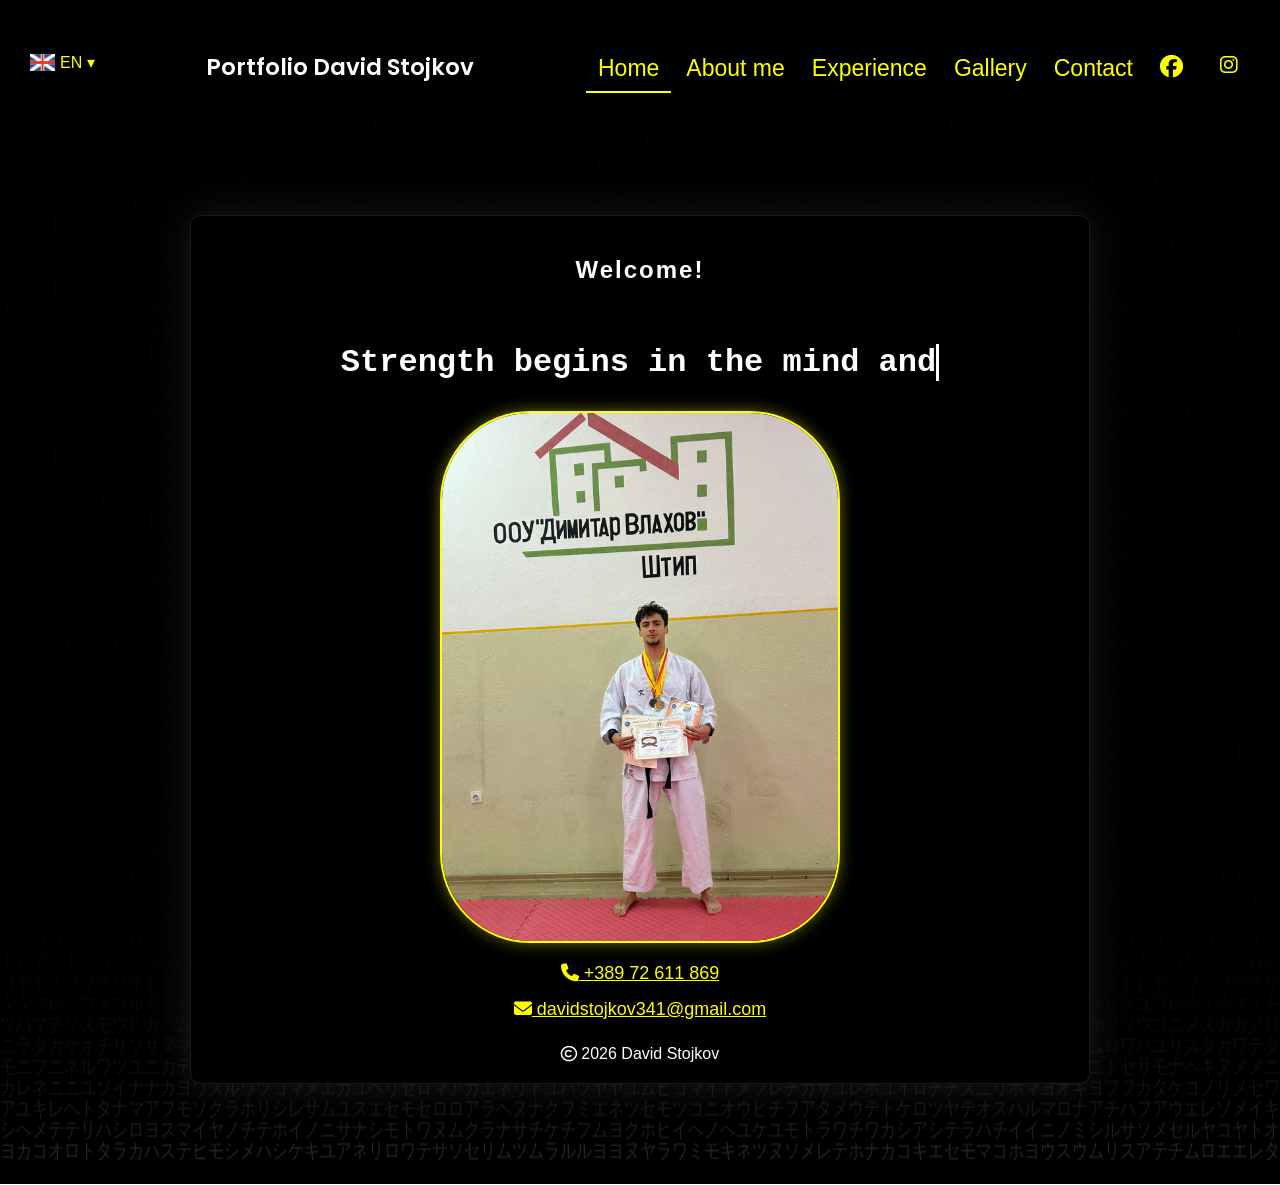
==== masum_portofilio_en.html @ 4ecfb50c "Add files via upload" ====
﻿<html>
<head>
    <meta charset="UTF-8">
    <meta name="viewport" content="width=device-width, initial-scale=1.0">
    <link href="https://fonts.googleapis.com/css2?family=Poppins:wght@400;600&display=swap" rel="stylesheet">
   
 
    <link rel="stylesheet" href="https://cdnjs.cloudflare.com/ajax/libs/font-awesome/6.5.0/css/all.min.css">

    <title>Portfolio David Stojkov</title>
    <link rel="icon" type="image/png" href="logo.png">

</head>
<body class="loading">
    <canvas id="matrix"></canvas>
    <div class="bg_kanji">武</div>
    <header class="main_header">
        <div style="display:flex; justify-content:space-between; width:100%;">
            <div class="hamburger" onclick="toggleMenu()">
                ☰
            </div>

            <div class="jazici_menu">

                <div class="jazici_button">
                    <img src="england.png" width="25"> EN ▾
                </div>

                <div class="jazici_lista">
                    <a href="masum_portofilio.html#"><img src="makedonija.png" width="20"> MK  </a>
                    <a href="masum_portofilio_sq.html#"><img src="albania.png" width="20"> SQ </a>
                    <a href="masum_portofilio_de.html#"><img src="germany.png" width="20"> DE </a>
                </div>

            </div>
            <div style="margin-top:25px">
                <span class="logo_tekst">Portfolio David Stojkov</span>
            </div>

            <div>
                <nav class="kopcinja_menu" id="kopcinja_menu">
                    <a href="#" class="active" onclick="openPregled('tab1',this)">Home</a>
                    <a href="#" onclick="openPregled('about_c', this)">About me</a>
                    <a href="#" onclick="openPregled('godina1', this)">Experience</a>
                    <a href="#" onclick="openPregled('galerija', this)">Gallery</a>
                    <a href="#" onclick="openPregled('raspored1', this)">Contact</a>
                    <a href="https://www.facebook.com/profile.php?id=61580486207090" target="_blank" class="fa-brands fa-facebook"><b></b></a>
                    <a href="https://www.instagram.com/stojkow_d/" target="_blank" class="fa-brands fa-instagram"></a>
                </nav>
            </div>

        </div>





    </header>



    <div id="tab1" class="tab_content active">

        <section class="box_pocetna">
            <h1 class="box_logo_tekst">Welcome!</h1>
            <h1 id="typing_text"></h1>
            <p style=" " align="center"><img src="David.jpg" width="400" , height="300" style="border-radius:90px; border-style: solid; border-color: yellow;" /></p>


            <div class="kontakt_icons">

                <a href="tel:+38972611869">
                    <i class="fa-solid fa-phone"></i> +389 72 611 869
                </a>

                <a href="mailto:davidstojkov341@email.com">
                    <i class="fa-solid fa-envelope"></i> davidstojkov341@gmail.com
                </a>

                <p class="copy">
                    <i class="fa-regular fa-copyright"></i> 2026 David Stojkov
                </p>

            </div>

        </section>

    </div>


    <div id="about_c" class="tab_content" style="color:white">

        <div class="about_container">

            <!-- ЛЕВА СТРАНА -->
            <div class="about_left">

                <h2>About me</h2>
                <p>
                    I am David Stojkov, born in mid-2008. From an early age I have been involved in sports,
                    and at the age of 10 I replaced the football field with the tatami, and the jersey with a gi.
                    Since then, my passion for karate as a martial art has been a part of my everyday life.


                </p>

                <h2>Future goals</h2>
                <p>
                    In the future, I see myself as an even better coach, whose goal is to pass knowledge
                    to younger generations.
                </p>


                <a href="cv_david_stojkov_en.pdf.docx" download class="cv_button">
                    📄 Download CV
                </a>



            </div>

            <!-- ДЕСНА СТРАНА -->
            <div class="about_right">

                <div class="about_box">
                    <h3>Characteristics</h3>
                    <ul>
                        <li>Disciplined</li>
                        <li>Persistent</li>
                        <li>Leader</li>
                        <li>Dedicated</li>
                        <li>Loyal</li>
                        <li>Polite</li>
                        <li>Ambitious</li>
                        <li>Team Player</li>
                    </ul>
                </div>

                <div class="about_box">
                    <h3>Skills</h3>
                    <ul>
                        <li>Karate Training</li>
                        <li>Working with Children</li>
                        <li>Physical Conditioning</li>
                    </ul>
                </div>

                <div class="about_box">
                    <h3>Languages</h3>
                    <ul>
                        <li>Macedonian</li>
                        <li>English</li>
                        <li>German</li>
                        <li>Croatian</li>
                    </ul>
                </div>

            </div>

        </div>




    </div>






    <div id="godina1" class="tab_content" style="color:white">

        <h1 class="experience_title"> Experience</h1>

        <div class="karate_info">
            <h2>Karate as a Martial Art</h2>
            <p>
                Karate (Jap. 空手 - "empty hand") is a Japanese martial art that uses all parts of the body for self-defense.
                It originated in the 16th century on the island of Okinawa.
                Karate offers many physical and mental benefits, improving discipline, confidence,
                fitness, and concentration. It also develops flexibility, strength, and coordination,
                while teaching respect, patience, and calmness under pressure.
            </p>
        </div>


        <div class="experience_container">

            <!-- 1 -->
            <!-- 2 -->
            <div class="exp_card" onclick="openLightbox('europe.jpg')">
                <img src="europe.jpg">
                <h3>European Championship</h3>
                <p>
                    In 2024, I participated in the European Karate Championship held in Zadar, Croatia.
                    I competed in kumite (fighting) in the cadet -70kg category and achieved 5th place.


                </p>
            </div>

            <!-- 3 -->
            <div class="exp_card" onclick="openLightbox('balkan.jpg')">
                <img src="balkan.jpg">
                <h3>Balkan Championship</h3>
                <p>
                    The Balkan Karate Championship 2023 for cadets, juniors and U21 was held in Ljubljana, Slovenia.
                    I competed in kumite in the cadet -65kg category and achieved 4th place.

                </p>
            </div>

            <!-- 4 -->
            <div class="exp_card" onclick="openLightbox('belt.jpg')">
                <img src="belt.jpg">
                <h3>Belt Promotion</h3>
                <p>
                    Karate belts (obi) represent rank and skill level, progressing from white to black belt.
                    By the age of 14, I achieved a brown belt. The minimum age for a black belt is 18,
                    and I am actively working towards achieving it.
                </p>
            </div>


            <div class="exp_card" onclick="openLightbox('national.jpg')">
                <img src="national.jpg">
                <h3>National Championship</h3>
                <p>
                    I became national champion twice in a row in Macedonia, which allowed me to participate
                    in Balkan and European championships.
                </p>
            </div>

            <div class="exp_card" onclick="openLightbox('tournament.jpg')">
                <img src="tournament.jpg">
                <h3>Karate Tournaments</h3>
                <p>
                    I have participated in many national and international tournaments where I achieved excellent results.
                </p>
            </div>

            <div class="exp_card" onclick="openLightbox('coach.jpg')">
                <img src="coach.jpg">
                <h3>Coaching</h3>
                <p>
                    As a young coach, I can proudly say that my students have achieved success in many national
                    and international competitions.
                </p>
            </div>

        </div>






    </div>

    <div id="galerija" class="tab_content" style="color:white">

        <h1 class="gallery_title">Gallery</h1>
        <p class="gallery_text">
            These are moments from my karate journey with my club.
            Photos from competitions, training sessions, and events where we gained experience,
            friendships, and success.
        </p>

        <div class="art_frame">

            <img src="g1.jpg" onclick="openLightbox(this.src)">
            <img src="g2.jpg" onclick="openLightbox(this.src)">
            <img src="g3.jpg" onclick="openLightbox(this.src)">
            <img src="g4.jpg" onclick="openLightbox(this.src)">
            <img src="g5.jpg" onclick="openLightbox(this.src)">
            <img src="g6.jpg" onclick="openLightbox(this.src)">
            <img src="g7.jpg" onclick="openLightbox(this.src)">
            <img src="g8.jpg" onclick="openLightbox(this.src)">
            <img src="g9.jpg" onclick="openLightbox(this.src)">
            <img src="g10.jpg" onclick="openLightbox(this.src)">
            <img src="g11.jpg" onclick="openLightbox(this.src)">
            <img src="g12.jpg" onclick="openLightbox(this.src)">

        </div>

    </div>




    <div id="raspored1" class="tab_content" style="color:white">
        <div class="contact_container">

            <!-- ЛЕВО: МАПА -->
            <div class="contact_left">
                <iframe src="https://www.google.com/maps?q=Sport+Hall+Jordan+Mijalkov+Stip&output=embed"
                        loading="lazy">
                </iframe>
            </div>

            <!-- ДЕСНО: ИНФО + ФОРМА -->
            <div class="contact_right">

                <h2>Contact Me</h2>

                <p><b>Phone:</b> 072 611 869</p>
                <p><b>Email:</b> davidstojkov341@gmail.com</p>
                <p><b>Location</b> Stip, Macedonia</p>

                <div class="socials">
                    <a href="https://www.facebook.com/profile.php?id=61580486207090" target="_blank"><i class="fa-brands fa-facebook"></i></a>
                    <a href="https://www.instagram.com/stojkow_d/" target="_blank"><i class="fa-brands fa-instagram"></i></a>
                </div>

                <form class="contact_form">
                    <input type="text" placeholder="Name" required>
                    <input type="email" placeholder="Email" required>
                    <input type="text" placeholder="Subject">
                    <textarea placeholder="Message"></textarea>

                    <button type="submit">Send</button>
                </form>

            </div>

        </div>
    </div>





    <script>

        function toggleMenu() {
            var menu = document.getElementById("kopcinja_menu");

            if (menu.style.display === "flex") {
                menu.style.display = "none";
            } else {
                menu.style.display = "flex";
            }
        }






        const canvas = document.getElementById("matrix");
        const ctx = canvas.getContext("2d");

        canvas.width = window.innerWidth;
        canvas.height = window.innerHeight;

        const letters = "アイウエオカキクケコサシスセソタチツテトナニヌネノハヒフヘホマミムメモヤユヨラリルレロワ";
        const lettersArray = letters.split("");

        const fontSize = 16;
        const columns = canvas.width / fontSize;

        const drops = [];

        for (let x = 0; x < columns; x++) {
            drops[x] = 1;
        }

        function draw() {

            ctx.fillStyle = "rgba(0,0,0,0.2)";
            ctx.fillRect(0, 0, canvas.width, canvas.height);

            ctx.fillStyle = "rgba(255,255,255,0.15)";
            ctx.font = fontSize + "px monospace";

            for (let i = 0; i < drops.length; i++) {

                const text = lettersArray[Math.floor(Math.random() * lettersArray.length)];

                ctx.fillText(text, i * fontSize, drops[i] * fontSize);

                if (drops[i] * fontSize > canvas.height && Math.random() > 0.975)
                    drops[i] = 0;

                drops[i]++;

            }

        }

        setInterval(draw, 33);




        const text = "Strength begins in the mind and is proven through actions.";
        let i = 0;

        function typing() {
            if (i < text.length) {
                document.getElementById("typing_text").innerHTML += text.charAt(i);
                i++;
                setTimeout(typing, 50); // брзина
            }
        }

        typing();








        function openPregled(pregledId, el) {

            // скриј сите табови
            let tabs = document.querySelectorAll(".tab_content");
            tabs.forEach(tab => {
                tab.classList.remove("active");
            });

            // покажи избран
            document.getElementById(pregledId).classList.add("active");

            // тргни active од сите копчиња
            let links = document.querySelectorAll(".kopcinja_menu a");
            links.forEach(link => link.classList.remove("active"));

            // стави active на кликнато
            el.classList.add("active");


            // 🔥 НОВО: затвори hamburger после клик
            let menu = document.getElementById("kopcinja_menu");
            if (window.innerWidth <= 1024) {
                menu.style.display = "none";
            }
        }


        window.addEventListener("load", () => {
            document.body.classList.remove("loading");
            document.body.classList.add("loaded");
        });




        function openLightbox(src) {
            document.getElementById("lightbox").style.display = "flex";
            document.getElementById("lightbox_img").src = src;
        }

        function closeLightbox() {
            document.getElementById("lightbox").style.display = "none";
        }


    </script>








    <style>

        /* ===== Global reset ===== */
        * {
            margin: 0;
            padding: 0;
            box-sizing: border-box;
        }

        body {
            font-family: Arial, Helvetica, sans-serif;
            overflow-x: hidden;
            opacity: 0;
            transform: translateY(10px);
            filter: blur(5px);
            transition: all 0.6s ease;
        }


            body.loaded {
                opacity: 1;
                transform: translateY(0);
                filter: blur(0);
            }


        #matrix {
            position: fixed;
            top: 0;
            left: 0;
            width: 100%;
            height: 100%;
            background: black;
            z-index: -1;
        }

        /* ===== Header ===== */
        .main_header {
            display: flex;
            justify-content: space-between;
            align-items: center;
            background-color: black;
            padding: 25px 30px;
            color: white;
            position: relative;
            font-size: 18px;
            position: sticky;
            top: 0;
            z-index: 1000;
            backdrop-filter: blur(5px);
        }



        .jazici_menu {
            position: relative;
            display: inline-block;
            font-size: 23px;
            margin-top: 28px;
        }

        .jazici_button {
            color: yellow;
            cursor: pointer;
            font-size: 16px; /* 🔽 намалено */
            display: flex;
            align-items: center;
            gap: 5px;
        }

        .jazici_lista {
            display: none;
            position: absolute;
            background: black;
            min-width: 150px;
        }

            .jazici_lista a {
                display: block;
                padding: 8px;
                color: white;
                text-decoration: none;
                font-size: 14px;
            }

        .jazici_menu:hover .jazici_lista {
            display: block;
        }





        /* ===== Logo text ===== */
        .logo_tekst {
            font-weight: 600;
            color: white;
            font-size: 23px;
            font-family: 'Poppins', sans-serif;
        }

        /* ===== Navigation buttons ===== */
        .kopcinja_menu {
            display: flex;
            gap: 3px;
            margin-top: 22px;
            font-size: 23px;
        }

            .kopcinja_menu a {
                color: yellow;
                text-decoration: none;
                padding: 8px 11px;
                position: relative;
            }



                /* hover */
                .kopcinja_menu a:hover::after {
                    width: 100%;
                }

                /* активен таб */
                .kopcinja_menu a.active::after {
                    width: 100%;
                }

        .fa-instagram {
            color: yellow;
            font-size: 20px;
            margin-left: 10px;
        }

        .fa-facebook-f {
            color: yellow;
            font-size: 20px;
            margin-left: 10px;
        }



        /* ===== Hamburger ===== */
        .hamburger {
            display: none;
            font-size: 28px;
            cursor: pointer;
            color: white;
        }


        .box_pocetna {
            background-color: rgba(0,0,0,0.65);
            backdrop-filter: blur(10px);
            width: 90%;
            max-width: 900px;
            margin: 100px auto; /* центар */
            padding: 20px;
            border-radius: 10px;
            color: white;
            border: 1px solid rgba(255,255,255,0.1);
            box-shadow: 0 0 40px rgba(255,255,255,0.1);
        }

            .box_pocetna img {
                border-radius: 30px;
                border: 2px solid yellow;
                box-shadow: 0 0 15px rgba(255,255,0,0.4);
                transition: transform 0.3s ease;
            }

                .box_pocetna img:hover {
                    transform: scale(1.03);
                }


        .box_logo_tekst {
            color: white;
            text-align: center;
            padding: 20px;
            font-family: 'Segoe UI', Tahoma, sans-serif;
            font-weight: bold;
            letter-spacing: 2px;
        }

        img {
            max-width: 100%;
            height: auto;
        }



        #typing_text {
            color: white;
            text-align: center;
            margin-top: 40px;
            margin-bottom: 30px;
            font-size: 32px;
            font-family: monospace;
            border-right: 3px solid white;
            width: fit-content;
            margin-left: auto;
            margin-right: auto;
            white-space: normal; /* дозволува да се крши во редови */
            word-wrap: break-word;
            text-align: center;
            overflow: hidden;
            font-family: monospace;
        }


        .bg_kanji {
            position: fixed;
            top: 50%;
            left: 50%;
            transform: translate(-50%, -50%);
            font-size: 220px;
            color: rgba(255,255,255,0.05);
            z-index: -1;
            pointer-events: none;
        }

        .tab_content {
            opacity: 0;
            transform: translateY(15px);
            transition: all 1.0s ease;
            height: 0;
            overflow: hidden;
        }

            .tab_content.active {
                opacity: 1;
                transform: translateY(0);
                height: auto;
            }

        /* TAB BUTTONS */
        .kopcinja_menu a {
            color: yellow;
            text-decoration: none;
            padding: 8px 12px;
            position: relative;
        }

            /* underline animation */
            .kopcinja_menu a::after {
                content: "";
                position: absolute;
                left: 0;
                bottom: -3px;
                width: 0%;
                height: 2px;
                background: yellow;
                transition: width 2s ease;
            }

            /* hover */
            .kopcinja_menu a:hover::after {
                width: 100%;
            }

            /* active */
            .kopcinja_menu a.active::after {
                width: 100%;
            }


        .about_container {
            display: flex;
            gap: 40px;
            max-width: 1100px;
            margin: 100px auto 40px auto;
            color: white;
        }

        /* LEFT */
        .about_left {
            flex: 2;
        }

            .about_left h2 {
                color: yellow;
                margin-bottom: 10px;
            }

            .about_left p {
                margin-bottom: 30px;
                line-height: 1.6;
            }

        /* RIGHT */
        .about_right {
            flex: 1;
            display: flex;
            flex-direction: column;
            gap: 20px;
        }

        .about_box {
            background: rgba(0,0,0,0.7);
            padding: 15px;
            border-radius: 10px;
            border: 1px solid rgba(255,255,255,0.1);
        }

            .about_box h3 {
                color: yellow;
                margin-bottom: 10px;
            }

            .about_box ul {
                list-style: none;
            }

            .about_box li {
                margin-bottom: 5px;
            }


        .contact_container {
            display: flex;
            gap: 40px;
            max-width: 1100px;
            margin: 100px auto;
            color: white;
            opacity: 0;
            transform: translateY(20px);
            animation: fadeIn 0.6s ease forwards;
        }

        /* ЛЕВО */
        .contact_left iframe {
            width: 100%;
            height: 300px;
            border: none;
            border-radius: 10px;
        }

        /* ДЕСНО */
        .contact_right {
            flex: 1;
        }

            .contact_right h2 {
                color: yellow;
                margin-bottom: 15px;
            }

            .contact_right p {
                margin-bottom: 10px;
            }

        /* SOCIAL */
        .socials {
            margin: 15px 0;
        }

            .socials i {
                font-size: 22px;
                margin-right: 10px;
                color: yellow;
                cursor: pointer;
            }

        /* FORM */
        .contact_form {
            display: flex;
            flex-direction: column;
            gap: 10px;
        }

            .contact_form input,
            .contact_form textarea {
                padding: 10px;
                background: rgba(0,0,0,0.6);
                border: 1px solid rgba(255,255,255,0.2);
                color: white;
                border-radius: 5px;
            }

            .contact_form textarea {
                height: 100px;
                resize: none;
            }

            .contact_form button {
                background: yellow;
                color: black;
                border: none;
                padding: 10px;
                cursor: pointer;
                border-radius: 5px;
                transition: 0.3s;
            }

                .contact_form button:hover {
                    background: white;
                }


        .experience_title {
            text-align: center;
            color: yellow;
            margin-top: 100px;
        }

        /* CONTAINER */
        .experience_container {
            display: flex;
            flex-wrap: wrap;
            justify-content: center; /* 🔥 ОВА ГО РЕШАВА */
            gap: 25px;
            max-width: 1100px;
            margin: 40px auto;
        }

        /* CARD */
        .exp_card {
            background: rgba(0,0,0,0.65);
            border-radius: 12px;
            overflow: hidden;
            text-align: center;
            padding-bottom: 15px;
            border: 1px solid rgba(255,255,255,0.1);
            transition: 0.3s;
            opacity: 0;
            transform: translateY(20px);
            animation: fadeUp 0.6s ease forwards;
            width: 250px;
        }

            .exp_card:nth-child(2) {
                animation-delay: 0.2s;
            }

            .exp_card:nth-child(3) {
                animation-delay: 0.4s;
            }

            .exp_card:nth-child(4) {
                animation-delay: 0.6s;
            }

            /* IMAGE */
            .exp_card img {
                width: 100%;
                height: 180px;
                object-fit: cover;
            }

            /* TEXT */
            .exp_card h3 {
                color: yellow;
                margin: 10px 0;
            }

            .exp_card p {
                padding: 0 10px;
                font-size: 14px;
            }

            /* HOVER EFFECT */
            .exp_card:hover {
                transform: translateY(-5px);
                box-shadow: 0 0 15px rgba(255,255,0,0.3);
            }




        .karate_info {
            max-width: 900px;
            margin: 40px auto;
            padding: 20px;
            background: rgba(0,0,0,0.65);
            border-radius: 10px;
            color: white;
            border: 1px solid rgba(255,255,255,0.1);
            box-shadow: 0 0 20px rgba(255,255,255,0.1);
            text-align: center;
        }

            .karate_info h2 {
                color: yellow;
                margin-bottom: 15px;
            }

            .karate_info p {
                line-height: 1.6;
                font-size: 16px;
            }


        .gallery_title {
            text-align: center;
            color: yellow;
            margin-top: 100px;
        }

        .art_frame {
            max-width: 1000px;
            margin: 60px auto;
            padding: 40px;
            display: grid;
            grid-template-columns: repeat(auto-fit, minmax(180px, 1fr));
            gap: 25px;
            background: rgba(0,0,0,0.6);
            border: 2px solid yellow;
            border-radius: 20px;
            backdrop-filter: blur(10px);
            /* fancy рамка */
            clip-path: polygon(5% 0%, 95% 0%, 100% 20%, 95% 100%, 5% 100%, 0% 80%);
        }

            /* СИТЕ СЛИКИ */
            .art_frame img {
                width: 100%;
                height: 150px;
                object-fit: cover;
                border-radius: 10px;
                border: 2px solid white;
                transition: 0.3s;
                cursor: pointer;
            }

                /* POSITIONS (хаос = стил 😎) */


                /* HOVER */
                /* RANDOM ROTATION */
                .art_frame img:nth-child(odd) {
                    transform: rotate(-5deg);
                }

                .art_frame img:nth-child(even) {
                    transform: rotate(5deg);
                }

                /* HOVER */
                .art_frame img:hover {
                    transform: scale(1.1) rotate(0deg);
                    z-index: 2;
                    box-shadow: 0 0 20px yellow;
                }

        .gallery_text {
            max-width: 800px;
            margin: 20px auto 40px auto;
            text-align: center;
            color: white;
            font-size: 17px;
            line-height: 1.7;
            padding: 15px 20px;
            background: rgba(0,0,0,0.6);
            border-radius: 10px;
            border: 1px solid rgba(255,255,255,0.1);
            box-shadow: 0 0 15px rgba(255,255,255,0.1);
        }


        .cv_button {
            display: inline-block;
            margin-top: 20px;
            padding: 12px 20px;
            background: yellow;
            color: black;
            text-decoration: none;
            border-radius: 8px;
            font-weight: bold;
            transition: 0.3s;
        }

            .cv_button:hover {
                background: white;
                transform: scale(1.05);
            }





        /* ===== Responsive (Mobile) ===== */
        @media (max-width: 1024px) {

            .main_header {
                flex-direction: row; /* наместо ред → колона */
                justify-content: space-between;
                gap: 10px;
                backdrop-filter: blur(5px);
                flex-wrap: wrap;
            }

                .main_header > div {
                    align-items: center;
                }



            .jazici_menu {
                margin-top: 19px;
                font-size: 16px;
            }

            .logo_tekst {
                font-size: 14px;
                text-align: center;
                flex: 1;
            }

            .jazici {
                font-size: 15px;
            }

            .jazici_button {
                font-size: 13px;
            }




            .kopcinja_menu {
                display: none;
                flex-direction: column;
                position: absolute;
                top: 70px;
                right: 0;
                width: 100%;
                background-color: black;
                text-align: center;
                font-size: 16px;
                gap: 5px;
            }

                .kopcinja_menu a {
                    padding: 15px;
                    border-top: 1px solid #333;
                }

            .hamburger {
                display: block;
                align-self: flex-end;
                margin-right: 10px;
                margin-left: -20px;
            }

            select {
                margin-right: 0 !important;
            }


            .about_container {
                flex-direction: column;
                padding: 0 15px;
            }


            .contact_container {
                flex-direction: column;
                padding: 0 15px;
            }

            tab_content {
                opacity: 0;
                transform: translateY(15px);
                transition: all 1.0s ease;
                height: 0;
                overflow: hidden;
            }

            .tab_content.active {
                opacity: 1;
                transform: translateY(0);
                height: auto;
            }


            .gallery_text {
                font-size: 15px;
                padding: 12px;
                margin: 15px;
            }

            .art_frame {
                grid-template-columns: repeat(2, 1fr); /* 2 во ред */
                gap: 10px;
            }

                .art_frame img {
                    height: 120px;
                    transform: none !important; /* тргни rotate */
                }
        }

        @keyframes fadeIn {
            to {
                opacity: 1;
                transform: translateY(0);
            }
        }

        @keyframes fadeUp {
            from {
                opacity: 0;
                transform: translateY(40px);
            }

            to {
                opacity: 1;
                transform: translateY(0);
            }
        }




        .kontakt_icons {
            display: flex;
            flex-direction: column;
            align-items: center;
            gap: 15px;
            text-align: center;
            margin-top: 20px;
        }

            .kontakt_icons a {
                font-size: 18px;
                color: yellow
            }

        .copy {
            margin-top: 10px;
        }







        #lightbox {
            position: fixed;
            top: 0;
            left: 0;
            width: 100%;
            height: 100%;
            background: rgba(0,0,0,0.9);
            display: none;
            justify-content: center;
            align-items: center;
            z-index: 9999;
        }

            #lightbox img {
                max-width: 90%;
                max-height: 90%;
                border-radius: 10px;
                box-shadow: 0 0 25px rgba(255,255,255,0.2);
                animation: zoomIn 0.3s ease;
            }

        @keyframes zoomIn {
            from {
                transform: scale(0.8);
                opacity: 0;
            }

            to {
                transform: scale(1);
                opacity: 1;
            }
        }


    </style>





    <div id="lightbox" onclick="closeLightbox()">
        <img id="lightbox_img">
    </div>


</body>
</html>
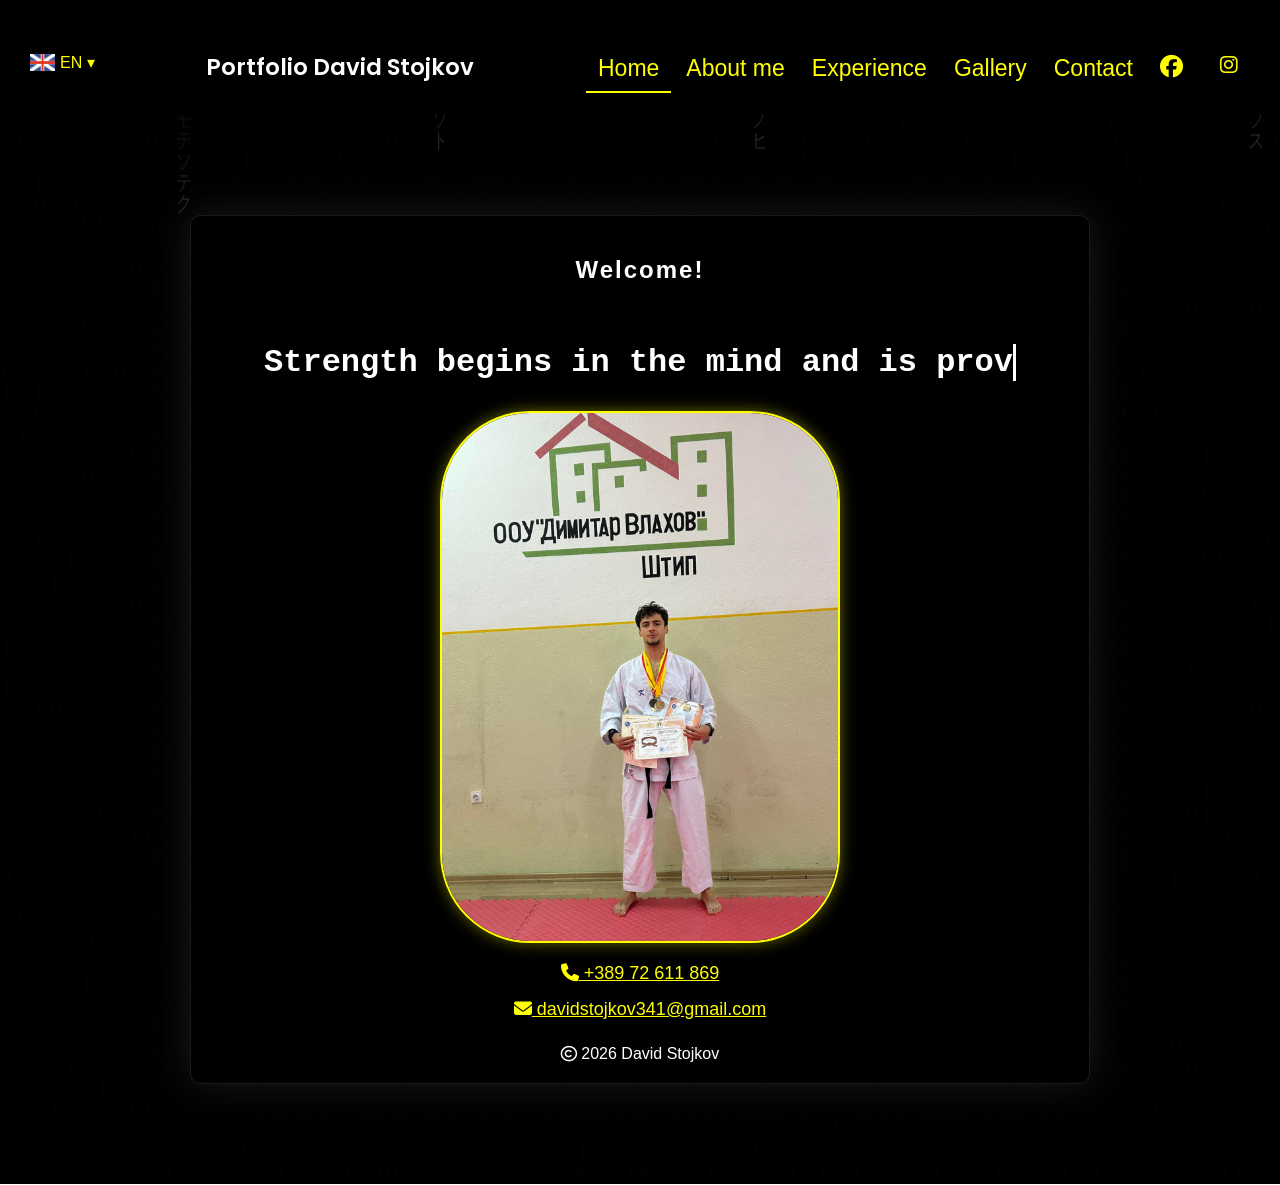
==== commit a3e3ac89: "Update print statement from 'Hello' to 'Goodbye'" ====
--- a/masum_portofilio_en.html
+++ b/masum_portofilio_en.html
@@ -27,7 +27,7 @@
                 </div>
 
                 <div class="jazici_lista">
-                    <a href="masum_portofilio.html#"><img src="makedonija.png" width="20"> MK  </a>
+                    <a href="index.html#"><img src="makedonija.png" width="20"> MK  </a>
                     <a href="masum_portofilio_sq.html#"><img src="albania.png" width="20"> SQ </a>
                     <a href="masum_portofilio_de.html#"><img src="germany.png" width="20"> DE </a>
                 </div>
@@ -1253,4 +1253,4 @@
 
 
 </body>
-</html>+</html>
